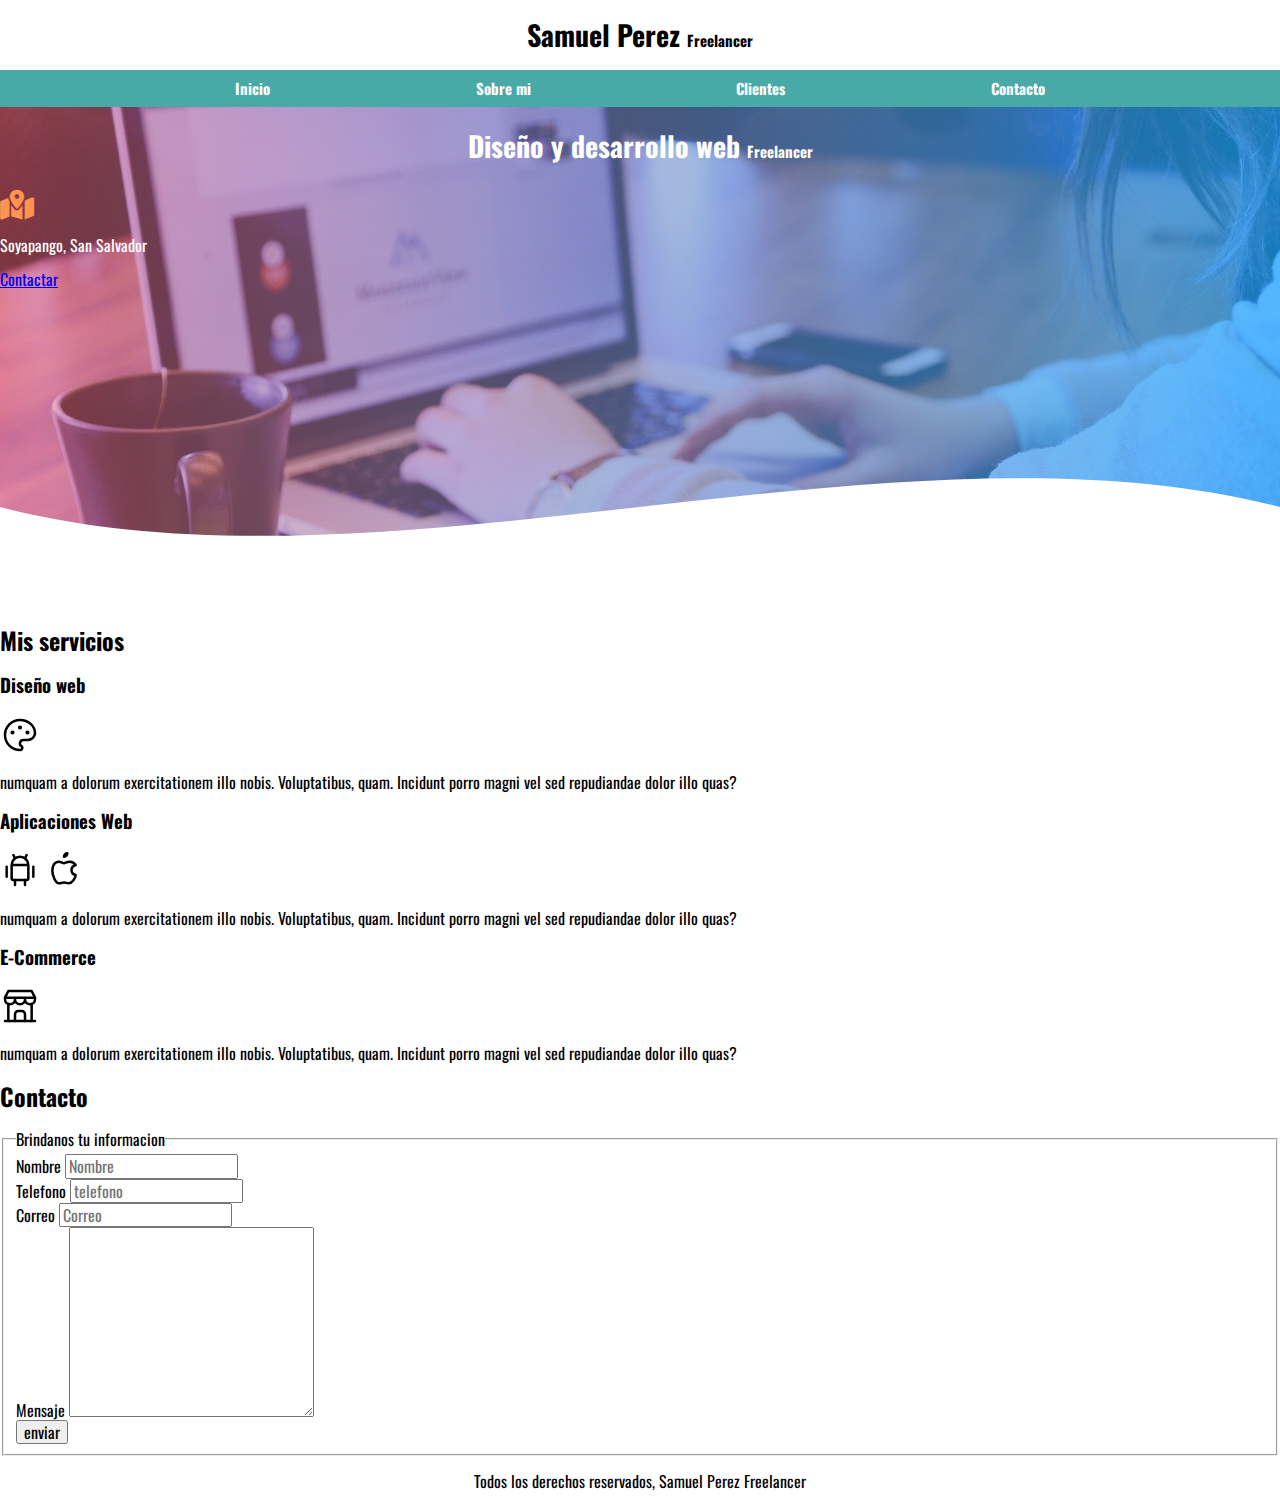
==== index.html @ 7580e6e0 "primer commit" ====
<!DOCTYPE html>
<html lang="es">

<head>
    <meta charset="UTF-8">
    <meta http-equiv="X-UA-Compatible" content="IE=edge">
    <meta name="viewport" content="width=device-width, initial-scale=1.0">
    <link rel="stylesheet" href="css/normalize.css">
    <link rel="preload" href="css/normalize.css" as="style">
    <link rel="preconnect" href="https://fonts.googleapis.com">
    <link rel="preconnect" href="https://fonts.gstatic.com" crossorigin>
    <link href="https://fonts.googleapis.com/css2?family=Krub&family=Oswald&display=swap" rel="stylesheet">
    <link rel="stylesheet" href="https://cdnjs.cloudflare.com/ajax/libs/font-awesome/6.2.0/css/all.min.css">
    <link rel="preload" href="css/main.css" as="style">
    <link rel="stylesheet" href="css/main.css">
    <title>Diseñador freelancer</title>
</head>

<body>
    </header>
    <h1 class="titulo">Samuel Perez <span>Freelancer</span></h1>
    <header>
        <div class="nav-bg">
            <nav class="navegacion-principal contenedor">
                <a href="#">Inicio</a>
                <a href="#">Sobre mi</a>
                <a href="#">Clientes</a>
                <a href="#">Contacto</a>

            </nav>
        </div>

        <section class="hero">
            <path d="M0.00,49.98 C149.99,150.00 349.20,-49.98 500.00,49.98 L500.00,150.00 L0.00,150.00 Z"
                    style="stroke: none; fill: #fff;"></path>
            </svg>
            <div class="wave" style="height: 150px; overflow: hidden;"><svg viewBox="0 0 500 150" preserveAspectRatio="none"
                style="height: 100%; width: 100%;">
                <path d="M0.00,49.98 C149.99,150.00 349.20,-49.98 500.00,49.98 L500.00,150.00 L0.00,150.00 Z"
                    style="stroke: none; fill: #fff;"></path>
            </svg></div>
            <div class="contenido-hero">                
                <h2 class="titulo">Diseño y desarrollo web <span>Freelancer</span></h2>
                <div class="color"><i class="fa-solid fa-map-location-dot "></i></div>
                <p>Soyapango, San Salvador</p>
                <a href="#">Contactar</a>
            </div>
        </section>
        <main>
            <h2>Mis servicios</h2>
            <section>
                <h3>Diseño web</h3>
                <svg xmlns="http://www.w3.org/2000/svg" class="icon icon-tabler icon-tabler-palette" width="40"
                    height="40" viewBox="0 0 24 24" stroke-width="1.5" stroke="#000000" fill="none"
                    stroke-linecap="round" stroke-linejoin="round">
                    <path stroke="none" d="M0 0h24v24H0z" fill="none" />
                    <path
                        d="M12 21a9 9 0 1 1 0 -18a9 8 0 0 1 9 8a4.5 4 0 0 1 -4.5 4h-2.5a2 2 0 0 0 -1 3.75a1.3 1.3 0 0 1 -1 2.25" />
                    <circle cx="7.5" cy="10.5" r=".5" fill="currentColor" />
                    <circle cx="12" cy="7.5" r=".5" fill="currentColor" />
                    <circle cx="16.5" cy="10.5" r=".5" fill="currentColor" />
                </svg>

                <p>numquam a dolorum exercitationem illo nobis. Voluptatibus, quam. Incidunt porro magni vel sed
                    repudiandae
                    dolor
                    illo quas?</p>
            </section>

            <section>
                <h3>Aplicaciones Web</h3>
                <svg xmlns="http://www.w3.org/2000/svg" class="icon icon-tabler icon-tabler-brand-android" width="40"
                    height="40" viewBox="0 0 24 24" stroke-width="1.5" stroke="#000000" fill="none"
                    stroke-linecap="round" stroke-linejoin="round">
                    <path stroke="none" d="M0 0h24v24H0z" fill="none" />
                    <line x1="4" y1="10" x2="4" y2="16" />
                    <line x1="20" y1="10" x2="20" y2="16" />
                    <path d="M7 9h10v8a1 1 0 0 1 -1 1h-8a1 1 0 0 1 -1 -1v-8a5 5 0 0 1 10 0" />
                    <line x1="8" y1="3" x2="9" y2="5" />
                    <line x1="16" y1="3" x2="15" y2="5" />
                    <line x1="9" y1="18" x2="9" y2="21" />
                    <line x1="15" y1="18" x2="15" y2="21" />
                </svg>

                <svg xmlns="http://www.w3.org/2000/svg" class="icon icon-tabler icon-tabler-brand-apple" width="40"
                    height="40" viewBox="0 0 24 24" stroke-width="1.5" stroke="#000000" fill="none"
                    stroke-linecap="round" stroke-linejoin="round">
                    <path stroke="none" d="M0 0h24v24H0z" fill="none" />
                    <path
                        d="M9 7c-3 0 -4 3 -4 5.5c0 3 2 7.5 4 7.5c1.088 -.046 1.679 -.5 3 -.5c1.312 0 1.5 .5 3 .5s4 -3 4 -5c-.028 -.01 -2.472 -.403 -2.5 -3c-.019 -2.17 2.416 -2.954 2.5 -3c-1.023 -1.492 -2.951 -1.963 -3.5 -2c-1.433 -.111 -2.83 1 -3.5 1c-.68 0 -1.9 -1 -3 -1z" />
                    <path d="M12 4a2 2 0 0 0 2 -2a2 2 0 0 0 -2 2" />
                </svg>

                <p>numquam a dolorum exercitationem illo nobis. Voluptatibus, quam. Incidunt porro magni vel sed
                    repudiandae
                    dolor
                    illo quas?</p>
            </section>
            <section>
                <h3>E-Commerce</h3>
                <svg xmlns="http://www.w3.org/2000/svg" class="icon icon-tabler icon-tabler-building-store" width="40"
                    height="40" viewBox="0 0 24 24" stroke-width="1.5" stroke="#000000" fill="none"
                    stroke-linecap="round" stroke-linejoin="round">
                    <path stroke="none" d="M0 0h24v24H0z" fill="none" />
                    <line x1="3" y1="21" x2="21" y2="21" />
                    <path d="M3 7v1a3 3 0 0 0 6 0v-1m0 1a3 3 0 0 0 6 0v-1m0 1a3 3 0 0 0 6 0v-1h-18l2 -4h14l2 4" />
                    <line x1="5" y1="21" x2="5" y2="10.85" />
                    <line x1="19" y1="21" x2="19" y2="10.85" />
                    <path d="M9 21v-4a2 2 0 0 1 2 -2h2a2 2 0 0 1 2 2v4" />
                </svg>
                <p>numquam a dolorum exercitationem illo nobis. Voluptatibus, quam. Incidunt porro magni vel sed
                    repudiandae
                    dolor
                    illo quas?</p>
            </section>

        </main>

        <section>
            <h2>Contacto</h2>

            <form>
                <fieldset>
                    <legend>Brindanos tu informacion</legend>

                    <div>
                        <label for="nombre"> Nombre</label>
                        <input type="text" placeholder="Nombre" name="nombre" id="">
                    </div>

                    <div>
                        <label for="telefono">Telefono</label>
                        <input placeholder="telefono" type="tel" name="telefono">
                    </div>

                    <div>
                        <label for="email">Correo</label>
                        <input type="email" placeholder="Correo" name="email">
                    </div>

                    <div>
                        <label for="mensaje">Mensaje</label>
                        <textarea name="mensaje" id="" cols="30" rows="10"></textarea>
                    </div>

                    <div>
                        <input type="submit" value="enviar">
                    </div>

                </fieldset>
            </form>

        </section>

        <footer>
            <p>Todos los derechos reservados, Samuel Perez Freelancer</p>
        </footer>

</body>

</html>
---- css/main.css ----
:root {
    --blanco: #ffffff;
    --obscuro: #000000;
    --primario: #FF934F;
    --secundario: #48A9A6;
    --gris: #757575;

    --fuente-principal: 3.8rem;

}


html {

    font-size: 62.5%;
    box-sizing: border-box;
}

*,
*:before,
*:after {
    box-sizing: inherit;

}

body {
    /* 1rem=10px */
    font-size: 16px;
    font-family: 'Oswald', sans-serif;
}

.titulo {
    text-align: center;
    font-size: 2.8rem;

}

.titulo span {

    font-size: 1.5rem;
}

.color {
    color: var(--primario);
    font-size: 3rem;
}

.navegacion-principal {

    display: flex;
    flex-direction: column;

}

footer {
    display: flex;
    align-items: center;
    justify-content: center;
}

@media (min-width: 480px) {

    .navegacion-principal {
        justify-content: space-evenly;
        flex-direction: row;

    }



}


.navegacion-principal a {

    color: var(--blanco);
    text-decoration: none;
    font-size: 1.5rem;
    font-weight: bold;
    padding: 1rem;
}

.navegacion-principal a:hover {
    background-color: var(--primario);
    color: var(--obscuro);

}

.nav-bg {
    background-color: var(--secundario);
}

.contenedor {

    max-width: 120rem;
    margin: 0 auto;
}

.wave {
    position: absolute;
    bottom: 0;
    width: 100%;
}

.hero {
    width: 100%;
    height: 50rem;
    background: hsl(350, 100%, 50%);
    /* fallback for old browsers */
    background: -webkit-linear-gradient(to right, rgba(236, 47, 75, 0.377), #00aeffa6), url(../img/hero.jpg);
    /* Chrome 10-25, Safari 5.1-6 */
    background: linear-gradient(to right, rgba(236, 47, 75, 0.377), #009dffa6), url(../img/hero.jpg);
    /* W3C, IE 10+/ Edge, Firefox 16+, Chrome 26+, Opera 12+, Safari 7+ */
    background-size: cover;
    background-attachment: fixed;
    position: relative;
}

.contenido-hero {
    position: absolute;
    width: 100%;
    height: 100%;
    color: var(--blanco);

}
---- css/main.css ----
:root {
    --blanco: #ffffff;
    --obscuro: #000000;
    --primario: #FF934F;
    --secundario: #48A9A6;
    --gris: #757575;

    --fuente-principal: 3.8rem;

}


html {

    font-size: 62.5%;
    box-sizing: border-box;
}

*,
*:before,
*:after {
    box-sizing: inherit;

}

body {
    /* 1rem=10px */
    font-size: 16px;
    font-family: 'Oswald', sans-serif;
}

.titulo {
    text-align: center;
    font-size: 2.8rem;

}

.titulo span {

    font-size: 1.5rem;
}

.color {
    color: var(--primario);
    font-size: 3rem;
}

.navegacion-principal {

    display: flex;
    flex-direction: column;

}

footer {
    display: flex;
    align-items: center;
    justify-content: center;
}

@media (min-width: 480px) {

    .navegacion-principal {
        justify-content: space-evenly;
        flex-direction: row;

    }



}


.navegacion-principal a {

    color: var(--blanco);
    text-decoration: none;
    font-size: 1.5rem;
    font-weight: bold;
    padding: 1rem;
}

.navegacion-principal a:hover {
    background-color: var(--primario);
    color: var(--obscuro);

}

.nav-bg {
    background-color: var(--secundario);
}

.contenedor {

    max-width: 120rem;
    margin: 0 auto;
}

.wave {
    position: absolute;
    bottom: 0;
    width: 100%;
}

.hero {
    width: 100%;
    height: 50rem;
    background: hsl(350, 100%, 50%);
    /* fallback for old browsers */
    background: -webkit-linear-gradient(to right, rgba(236, 47, 75, 0.377), #00aeffa6), url(../img/hero.jpg);
    /* Chrome 10-25, Safari 5.1-6 */
    background: linear-gradient(to right, rgba(236, 47, 75, 0.377), #009dffa6), url(../img/hero.jpg);
    /* W3C, IE 10+/ Edge, Firefox 16+, Chrome 26+, Opera 12+, Safari 7+ */
    background-size: cover;
    background-attachment: fixed;
    position: relative;
}

.contenido-hero {
    position: absolute;
    width: 100%;
    height: 100%;
    color: var(--blanco);

}
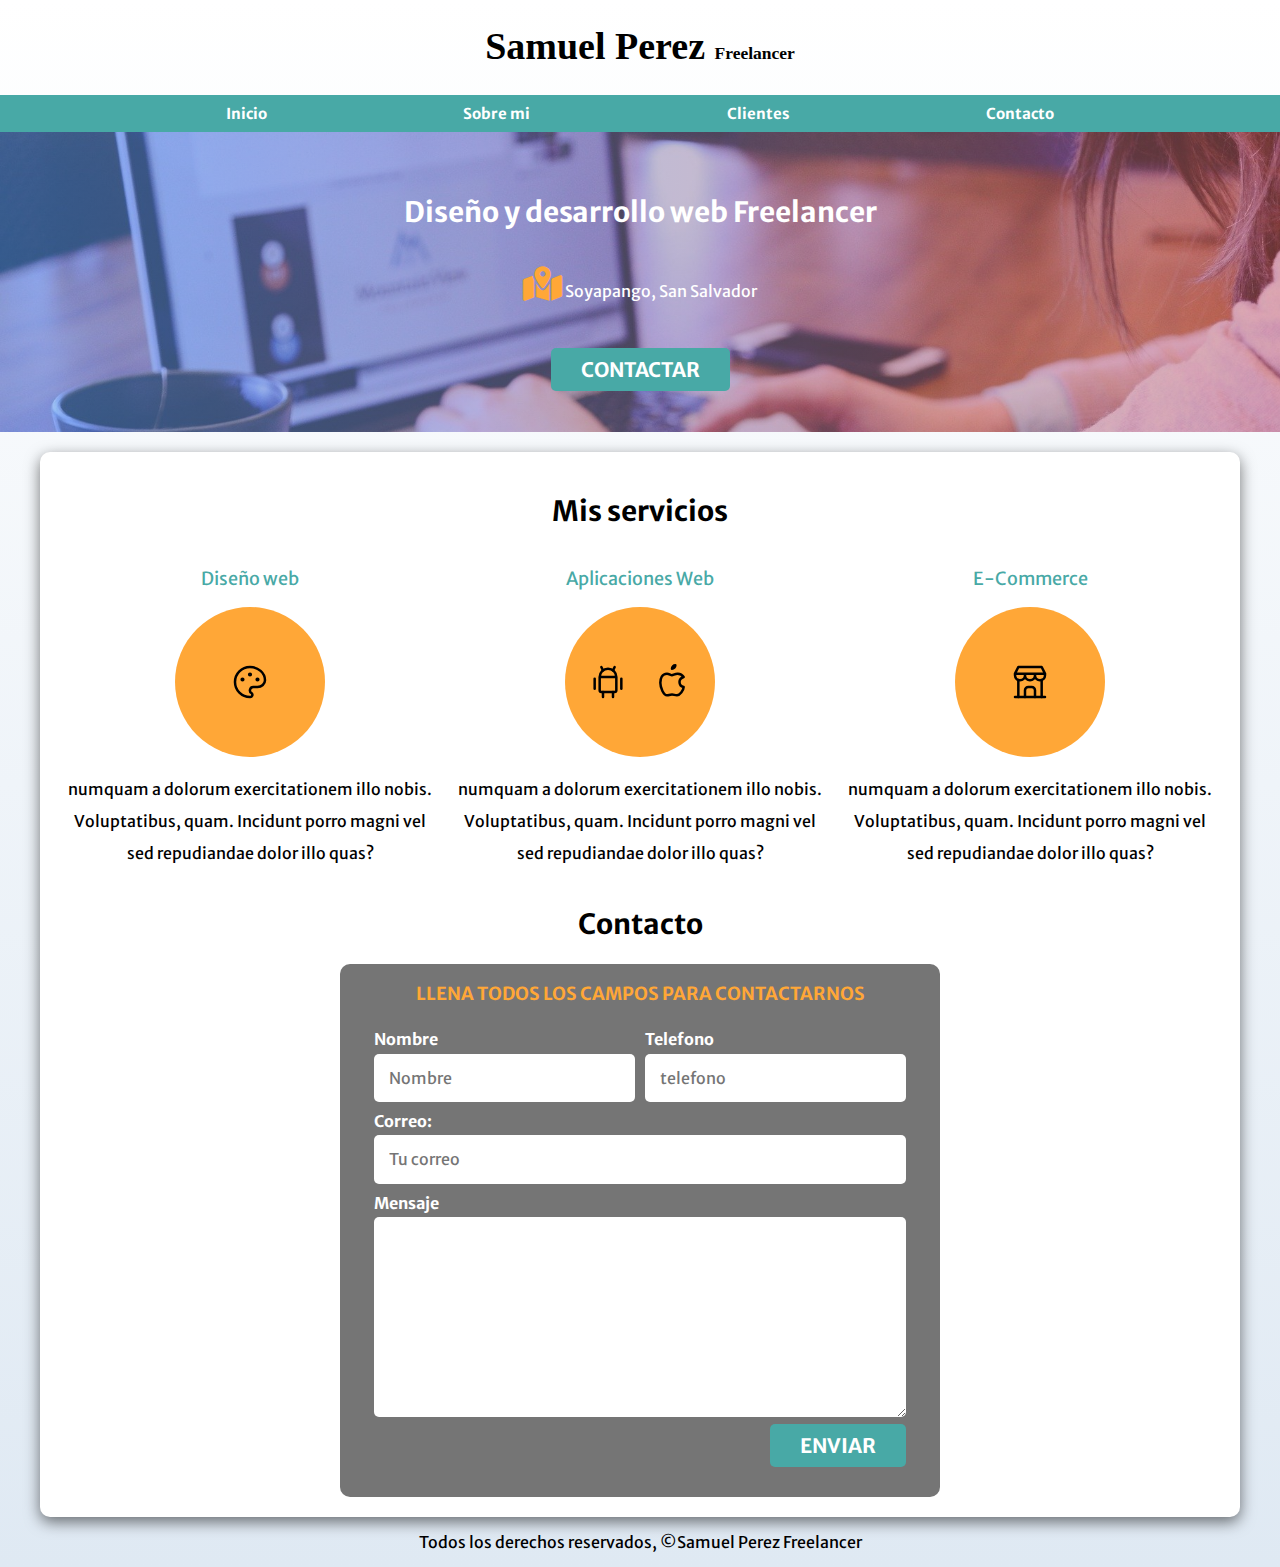
==== commit c8019822: "Pagina freelancer finalizada" ====
--- a/index.html
+++ b/index.html
@@ -1,5 +1,5 @@
 <!DOCTYPE html>
-<html lang="es">
+<html lang="en">
 
 <head>
     <meta charset="UTF-8">
@@ -9,7 +9,8 @@
     <link rel="preload" href="css/normalize.css" as="style">
     <link rel="preconnect" href="https://fonts.googleapis.com">
     <link rel="preconnect" href="https://fonts.gstatic.com" crossorigin>
-    <link href="https://fonts.googleapis.com/css2?family=Krub&family=Oswald&display=swap" rel="stylesheet">
+    <link href="https://fonts.googleapis.com/css2?family=Merriweather+Sans&family=Permanent+Marker&display=swap"
+        rel="stylesheet">
     <link rel="stylesheet" href="https://cdnjs.cloudflare.com/ajax/libs/font-awesome/6.2.0/css/all.min.css">
     <link rel="preload" href="css/main.css" as="style">
     <link rel="stylesheet" href="css/main.css">
@@ -20,6 +21,7 @@
     </header>
     <h1 class="titulo">Samuel Perez <span>Freelancer</span></h1>
     <header>
+        <!-- Menu navegacion-->
         <div class="nav-bg">
             <nav class="navegacion-principal contenedor">
                 <a href="#">Inicio</a>
@@ -31,129 +33,139 @@
         </div>
 
         <section class="hero">
-            <path d="M0.00,49.98 C149.99,150.00 349.20,-49.98 500.00,49.98 L500.00,150.00 L0.00,150.00 Z"
-                    style="stroke: none; fill: #fff;"></path>
-            </svg>
-            <div class="wave" style="height: 150px; overflow: hidden;"><svg viewBox="0 0 500 150" preserveAspectRatio="none"
-                style="height: 100%; width: 100%;">
+            <div class="contenido-hero">
                 <path d="M0.00,49.98 C149.99,150.00 349.20,-49.98 500.00,49.98 L500.00,150.00 L0.00,150.00 Z"
                     style="stroke: none; fill: #fff;"></path>
-            </svg></div>
-            <div class="contenido-hero">                
-                <h2 class="titulo">Diseño y desarrollo web <span>Freelancer</span></h2>
-                <div class="color"><i class="fa-solid fa-map-location-dot "></i></div>
-                <p>Soyapango, San Salvador</p>
-                <a href="#">Contactar</a>
+                </svg>
+                <h2>Diseño y desarrollo web <span>Freelancer</span></h2>
+                <p><i class="fa-solid fa-map-location-dot"></i> Soyapango, San Salvador</p>
+                <a class="boton" href="#">Contactar</a>
+            </div> <!-- .contenido-hero-->
+        </section>
+
+        <main class="contenedor sombra">
+            <h2>Mis servicios</h2>
+
+            <div class="servicios">
+                <section class="servicio">
+                    <h3>Diseño web</h3>
+                    <div class="iconos">
+                        <svg xmlns="http://www.w3.org/2000/svg" class="icon icon-tabler icon-tabler-palette" width="40"
+                            height="40" viewBox="0 0 24 24" stroke-width="1.5" stroke="#000000" fill="none"
+                            stroke-linecap="round" stroke-linejoin="round">
+                            <path stroke="none" d="M0 0h24v24H0z" fill="none" />
+                            <path
+                                d="M12 21a9 9 0 1 1 0 -18a9 8 0 0 1 9 8a4.5 4 0 0 1 -4.5 4h-2.5a2 2 0 0 0 -1 3.75a1.3 1.3 0 0 1 -1 2.25" />
+                            <circle cx="7.5" cy="10.5" r=".5" fill="currentColor" />
+                            <circle cx="12" cy="7.5" r=".5" fill="currentColor" />
+                            <circle cx="16.5" cy="10.5" r=".5" fill="currentColor" />
+                        </svg>
+                    </div>
+                    <p>numquam a dolorum exercitationem illo nobis. Voluptatibus, quam. Incidunt porro magni vel sed
+                        repudiandae
+                        dolor
+                        illo quas?</p>
+                </section>
+
+                <section class="servicio">
+                    <h3>Aplicaciones Web</h3>
+                    <div class="iconos">
+                        <svg xmlns="http://www.w3.org/2000/svg" class="icon icon-tabler icon-tabler-brand-android"
+                            width="40" height="40" viewBox="0 0 24 24" stroke-width="1.5" stroke="#000000" fill="none"
+                            stroke-linecap="round" stroke-linejoin="round">
+                            <path stroke="none" d="M0 0h24v24H0z" fill="none" />
+                            <line x1="4" y1="10" x2="4" y2="16" />
+                            <line x1="20" y1="10" x2="20" y2="16" />
+                            <path d="M7 9h10v8a1 1 0 0 1 -1 1h-8a1 1 0 0 1 -1 -1v-8a5 5 0 0 1 10 0" />
+                            <line x1="8" y1="3" x2="9" y2="5" />
+                            <line x1="16" y1="3" x2="15" y2="5" />
+                            <line x1="9" y1="18" x2="9" y2="21" />
+                            <line x1="15" y1="18" x2="15" y2="21" />
+                        </svg>
+
+
+                        <svg xmlns="http://www.w3.org/2000/svg" class="icon icon-tabler icon-tabler-brand-apple"
+                            width="40" height="40" viewBox="0 0 24 24" stroke-width="1.5" stroke="#000000" fill="none"
+                            stroke-linecap="round" stroke-linejoin="round">
+                            <path stroke="none" d="M0 0h24v24H0z" fill="none" />
+                            <path
+                                d="M9 7c-3 0 -4 3 -4 5.5c0 3 2 7.5 4 7.5c1.088 -.046 1.679 -.5 3 -.5c1.312 0 1.5 .5 3 .5s4 -3 4 -5c-.028 -.01 -2.472 -.403 -2.5 -3c-.019 -2.17 2.416 -2.954 2.5 -3c-1.023 -1.492 -2.951 -1.963 -3.5 -2c-1.433 -.111 -2.83 1 -3.5 1c-.68 0 -1.9 -1 -3 -1z" />
+                            <path d="M12 4a2 2 0 0 0 2 -2a2 2 0 0 0 -2 2" />
+                        </svg>
+                    </div>
+                    <p>numquam a dolorum exercitationem illo nobis. Voluptatibus, quam. Incidunt porro magni vel sed
+                        repudiandae
+                        dolor
+                        illo quas?</p>
+                </section>
+
+                <section class="servicio">
+                    <h3>E-Commerce</h3>
+                    <div class="iconos">
+                        <svg xmlns="http://www.w3.org/2000/svg" class="icon icon-tabler icon-tabler-building-store"
+                            width="40" height="40" viewBox="0 0 24 24" stroke-width="1.5" stroke="#000000" fill="none"
+                            stroke-linecap="round" stroke-linejoin="round">
+                            <path stroke="none" d="M0 0h24v24H0z" fill="none" />
+                            <line x1="3" y1="21" x2="21" y2="21" />
+                            <path
+                                d="M3 7v1a3 3 0 0 0 6 0v-1m0 1a3 3 0 0 0 6 0v-1m0 1a3 3 0 0 0 6 0v-1h-18l2 -4h14l2 4" />
+                            <line x1="5" y1="21" x2="5" y2="10.85" />
+                            <line x1="19" y1="21" x2="19" y2="10.85" />
+                            <path d="M9 21v-4a2 2 0 0 1 2 -2h2a2 2 0 0 1 2 2v4" />
+                        </svg>
+                    </div>
+                    <p>numquam a dolorum exercitationem illo nobis. Voluptatibus, quam. Incidunt porro magni vel sed
+                        repudiandae
+                        dolor
+                        illo quas?</p>
+                </section>
             </div>
-        </section>
-        <main>
-            <h2>Mis servicios</h2>
-            <section>
-                <h3>Diseño web</h3>
-                <svg xmlns="http://www.w3.org/2000/svg" class="icon icon-tabler icon-tabler-palette" width="40"
-                    height="40" viewBox="0 0 24 24" stroke-width="1.5" stroke="#000000" fill="none"
-                    stroke-linecap="round" stroke-linejoin="round">
-                    <path stroke="none" d="M0 0h24v24H0z" fill="none" />
-                    <path
-                        d="M12 21a9 9 0 1 1 0 -18a9 8 0 0 1 9 8a4.5 4 0 0 1 -4.5 4h-2.5a2 2 0 0 0 -1 3.75a1.3 1.3 0 0 1 -1 2.25" />
-                    <circle cx="7.5" cy="10.5" r=".5" fill="currentColor" />
-                    <circle cx="12" cy="7.5" r=".5" fill="currentColor" />
-                    <circle cx="16.5" cy="10.5" r=".5" fill="currentColor" />
-                </svg>
+            <!--.servicios -->
 
-                <p>numquam a dolorum exercitationem illo nobis. Voluptatibus, quam. Incidunt porro magni vel sed
-                    repudiandae
-                    dolor
-                    illo quas?</p>
-            </section>
+
+
 
             <section>
-                <h3>Aplicaciones Web</h3>
-                <svg xmlns="http://www.w3.org/2000/svg" class="icon icon-tabler icon-tabler-brand-android" width="40"
-                    height="40" viewBox="0 0 24 24" stroke-width="1.5" stroke="#000000" fill="none"
-                    stroke-linecap="round" stroke-linejoin="round">
-                    <path stroke="none" d="M0 0h24v24H0z" fill="none" />
-                    <line x1="4" y1="10" x2="4" y2="16" />
-                    <line x1="20" y1="10" x2="20" y2="16" />
-                    <path d="M7 9h10v8a1 1 0 0 1 -1 1h-8a1 1 0 0 1 -1 -1v-8a5 5 0 0 1 10 0" />
-                    <line x1="8" y1="3" x2="9" y2="5" />
-                    <line x1="16" y1="3" x2="15" y2="5" />
-                    <line x1="9" y1="18" x2="9" y2="21" />
-                    <line x1="15" y1="18" x2="15" y2="21" />
-                </svg>
+                <h2>Contacto</h2>
 
-                <svg xmlns="http://www.w3.org/2000/svg" class="icon icon-tabler icon-tabler-brand-apple" width="40"
-                    height="40" viewBox="0 0 24 24" stroke-width="1.5" stroke="#000000" fill="none"
-                    stroke-linecap="round" stroke-linejoin="round">
-                    <path stroke="none" d="M0 0h24v24H0z" fill="none" />
-                    <path
-                        d="M9 7c-3 0 -4 3 -4 5.5c0 3 2 7.5 4 7.5c1.088 -.046 1.679 -.5 3 -.5c1.312 0 1.5 .5 3 .5s4 -3 4 -5c-.028 -.01 -2.472 -.403 -2.5 -3c-.019 -2.17 2.416 -2.954 2.5 -3c-1.023 -1.492 -2.951 -1.963 -3.5 -2c-1.433 -.111 -2.83 1 -3.5 1c-.68 0 -1.9 -1 -3 -1z" />
-                    <path d="M12 4a2 2 0 0 0 2 -2a2 2 0 0 0 -2 2" />
-                </svg>
+                <form class="formulario">
+                    <fieldset>
+                        <legend>Llena todos los campos para contactarnos</legend>
+                        <div class="contenedor-campos">
 
-                <p>numquam a dolorum exercitationem illo nobis. Voluptatibus, quam. Incidunt porro magni vel sed
-                    repudiandae
-                    dolor
-                    illo quas?</p>
+                            <div class="campo">
+                                <label for="nombre"> Nombre</label>
+                                <input class="input-text" type="text" placeholder="Nombre" name="nombre" id="">
+                            </div>
+
+                            <div class="campo">
+                                <label for="telefono">Telefono</label>
+                                <input class="input-text" placeholder="telefono" type="tel" name="telefono">
+                            </div>
+
+                            <div class="campo">
+                                <label for="email">Correo:</label>
+                                <input class="input-text" type="email" placeholder="Tu correo" name="email">
+                            </div>
+
+                            <div class="campo">
+                                <label for="mensaje">Mensaje</label>
+                                <textarea class="input-text"></textarea>
+                            </div>
+                        </div>
+                        <!-- Contenedor campos -->
+                        <div class="alinear-derecha flex">
+                            <input class="boton w-sm-100" type="submit" value="enviar">
+                        </div>
+
+                    </fieldset>
+                </form>
+
             </section>
-            <section>
-                <h3>E-Commerce</h3>
-                <svg xmlns="http://www.w3.org/2000/svg" class="icon icon-tabler icon-tabler-building-store" width="40"
-                    height="40" viewBox="0 0 24 24" stroke-width="1.5" stroke="#000000" fill="none"
-                    stroke-linecap="round" stroke-linejoin="round">
-                    <path stroke="none" d="M0 0h24v24H0z" fill="none" />
-                    <line x1="3" y1="21" x2="21" y2="21" />
-                    <path d="M3 7v1a3 3 0 0 0 6 0v-1m0 1a3 3 0 0 0 6 0v-1m0 1a3 3 0 0 0 6 0v-1h-18l2 -4h14l2 4" />
-                    <line x1="5" y1="21" x2="5" y2="10.85" />
-                    <line x1="19" y1="21" x2="19" y2="10.85" />
-                    <path d="M9 21v-4a2 2 0 0 1 2 -2h2a2 2 0 0 1 2 2v4" />
-                </svg>
-                <p>numquam a dolorum exercitationem illo nobis. Voluptatibus, quam. Incidunt porro magni vel sed
-                    repudiandae
-                    dolor
-                    illo quas?</p>
-            </section>
-
         </main>
 
-        <section>
-            <h2>Contacto</h2>
-
-            <form>
-                <fieldset>
-                    <legend>Brindanos tu informacion</legend>
-
-                    <div>
-                        <label for="nombre"> Nombre</label>
-                        <input type="text" placeholder="Nombre" name="nombre" id="">
-                    </div>
-
-                    <div>
-                        <label for="telefono">Telefono</label>
-                        <input placeholder="telefono" type="tel" name="telefono">
-                    </div>
-
-                    <div>
-                        <label for="email">Correo</label>
-                        <input type="email" placeholder="Correo" name="email">
-                    </div>
-
-                    <div>
-                        <label for="mensaje">Mensaje</label>
-                        <textarea name="mensaje" id="" cols="30" rows="10"></textarea>
-                    </div>
-
-                    <div>
-                        <input type="submit" value="enviar">
-                    </div>
-
-                </fieldset>
-            </form>
-
-        </section>
-
         <footer>
-            <p>Todos los derechos reservados, Samuel Perez Freelancer</p>
+            <p>Todos los derechos reservados, &copy;Samuel Perez Freelancer</p>
         </footer>
 
 </body>
--- a/css/main.css
+++ b/css/main.css
@@ -1,19 +1,33 @@
 :root {
     --blanco: #ffffff;
     --obscuro: #000000;
-    --primario: #FF934F;
+    --primario: #FFA737;
     --secundario: #48A9A6;
     --gris: #757575;
+    --grisClaro: #DFE9F3;
 
     --fuente-principal: 3.8rem;
 
 }
 
+/* Globales */
 
 html {
 
     font-size: 62.5%;
     box-sizing: border-box;
+    /* Hack para box model*/
+    scroll-snap-type: y mandatory;
+}
+
+/*Scroll snap */
+.servicios,
+.navegacion-principal,
+.formulario {
+
+    scroll-snap-align: center;
+    scroll-snap-stop: always;
+
 }
 
 *,
@@ -26,25 +40,93 @@
 body {
     /* 1rem=10px */
     font-size: 16px;
-    font-family: 'Oswald', sans-serif;
-}
-
+    font-family: 'Merriweather Sans', serif;
+    background-image: linear-gradient(to top, var(--grisClaro) 0%, var(--blanco) 100%);
+}
+
+.contenedor {
+
+    max-width: 120rem;
+    margin: 0 auto;
+}
+
+/* Tipografia */
+h1 {
+    font-size: 3.8rem;
+}
+
+h2 {
+    font-size: 2.8rem;
+}
+
+h3 {
+
+    font-size: 1.8rem;
+}
+
+h1,
+h2,
+h3 {
+    text-align: center;
+}
+
+.boton {
+
+    background-color: var(--secundario);
+    color: var(--blanco);
+    padding: 1rem 3rem;
+    margin-top: 3rem;
+    font-size: 2rem;
+    text-decoration: none;
+    font-weight: bold;
+    text-transform: uppercase;
+    border-radius: .5rem;
+    width: 90%;
+    text-align: center;
+    border: none;
+}
+
+@media (min-width: 768px) {
+    .boton {
+        width: auto;
+    }
+
+}
+
+.boton:hover {
+    cursor: pointer;
+}
+
+.sombra {
+
+    box-shadow: 0px 5px 15px 0px rgba(0, 0, 0, 0.54);
+    background-color: var(--blanco);
+    padding: 2rem;
+    border-radius: 1rem;
+
+}
+
+
+
+/* Titulos */
 .titulo {
     text-align: center;
-    font-size: 2.8rem;
+    font-family: 'Permanent Marker', cursive;
+
 
 }
 
 .titulo span {
 
-    font-size: 1.5rem;
-}
-
-.color {
+    font-size: 1.75rem;
+}
+
+.fa-map-location-dot {
     color: var(--primario);
-    font-size: 3rem;
-}
-
+    font-size: 3.5rem;
+}
+
+/*  nav ppal*/
 .navegacion-principal {
 
     display: flex;
@@ -86,40 +168,186 @@
 
 }
 
+/* Utilidades */
+.w-sm-100 {
+    width: 100%;
+}
+
+@media (min-width: 768px) {
+    .w-sm-100 {
+        width: auto;
+    }
+}
+
+.alinear-derecha {
+
+    justify-content: flex-end;
+}
+
+.flex {
+
+    display: flex;
+}
+
 .nav-bg {
     background-color: var(--secundario);
 }
 
-.contenedor {
-
-    max-width: 120rem;
-    margin: 0 auto;
-}
-
-.wave {
-    position: absolute;
-    bottom: 0;
-    width: 100%;
-}
-
+
+
+
+
+
+/* hero */
 .hero {
     width: 100%;
-    height: 50rem;
+    height: 30rem;
     background: hsl(350, 100%, 50%);
     /* fallback for old browsers */
     background: -webkit-linear-gradient(to right, rgba(236, 47, 75, 0.377), #00aeffa6), url(../img/hero.jpg);
     /* Chrome 10-25, Safari 5.1-6 */
-    background: linear-gradient(to right, rgba(236, 47, 75, 0.377), #009dffa6), url(../img/hero.jpg);
+    background: linear-gradient(to right, rgba(47, 129, 236, 0.466), #b62d2d5d), url(../img/hero.jpg);
     /* W3C, IE 10+/ Edge, Firefox 16+, Chrome 26+, Opera 12+, Safari 7+ */
     background-size: cover;
     background-attachment: fixed;
     position: relative;
+    margin-bottom: 2rem;
 }
 
 .contenido-hero {
     position: absolute;
     width: 100%;
     height: 100%;
+    display: flex;
+    flex-direction: column;
+    align-items: center;
+    justify-content: center;
+
+
+}
+
+.contenido-hero h2,
+.contenido-hero p {
+
     color: var(--blanco);
 
+}
+
+.contenido-hero .ubicacion {
+    display: flex;
+    align-items: flex-end;
+}
+
+
+
+@media (min-width:768px) {
+
+    /** Servicios **/
+    .servicios {
+        display: grid;
+        grid-template-columns: repeat(3, 1fr);
+        /* aqui repites 3 veces 1fr o fraccion */
+        /* grid-template-columns: 1fr 1fr 1fr; */
+        /* grid-template-rows: 200px 800px; */
+        /* grid: 200px 800px / 300px 300px; esta es la forma corta **/
+        column-gap: 1rem;
+    }
+}
+
+.servicio {
+    display: flex;
+    flex-direction: column;
+    align-items: center;
+}
+
+.servicio p {
+    line-height: 2;
+    text-align: center;
+
+}
+
+.servicio h3 {
+
+    color: var(--secundario);
+    font-weight: normal;
+}
+
+
+.servicio .iconos {
+    height: 15rem;
+    width: 15rem;
+    background-color: var(--primario);
+    border-radius: 50%;
+    display: flex;
+    align-items: center;
+    justify-content: space-evenly;
+}
+
+/** Contacto **/
+.formulario {
+    background-color: var(--gris);
+    width: min(60rem, 100%);
+    /** Evalua para utilizar el valor mas pequeño para hacerlo responsive **/
+    margin: 0 auto;
+    padding: 2rem;
+    border-radius: 1rem;
+
+}
+
+.formulario fieldset {
+    border: none;
+
+}
+
+.formulario legend {
+    text-align: center;
+    font-size: 1.8rem;
+    text-transform: uppercase;
+    font-weight: 700;
+    margin-bottom: 2rem;
+    color: var(--primario);
+}
+
+@media (min-width: 768px) {
+
+    .contenedor-campos {
+        display: grid;
+        grid-template-columns: repeat(2, 1fr);
+        grid-template-rows: auto auto 20rem;
+        column-gap: 1rem;
+    }
+
+    .campo:nth-child(3),
+    .campo:nth-child(4) {
+        grid-column: 1/3;
+
+    }
+
+
+}
+
+
+.campo {
+    margin-bottom: 1rem;
+
+
+}
+
+.campo label {
+    font-weight: bold;
+    color: var(--blanco);
+    margin-bottom: 0.5rem;
+    display: block;
+}
+
+.input-text {
+    width: 100%;
+    border: none;
+    padding: 1.5rem;
+    border-radius: 0.5rem;
+
+}
+
+.campo textarea {
+    height: 20rem;
 }--- a/css/main.css
+++ b/css/main.css
@@ -1,19 +1,33 @@
 :root {
     --blanco: #ffffff;
     --obscuro: #000000;
-    --primario: #FF934F;
+    --primario: #FFA737;
     --secundario: #48A9A6;
     --gris: #757575;
+    --grisClaro: #DFE9F3;
 
     --fuente-principal: 3.8rem;
 
 }
 
+/* Globales */
 
 html {
 
     font-size: 62.5%;
     box-sizing: border-box;
+    /* Hack para box model*/
+    scroll-snap-type: y mandatory;
+}
+
+/*Scroll snap */
+.servicios,
+.navegacion-principal,
+.formulario {
+
+    scroll-snap-align: center;
+    scroll-snap-stop: always;
+
 }
 
 *,
@@ -26,25 +40,93 @@
 body {
     /* 1rem=10px */
     font-size: 16px;
-    font-family: 'Oswald', sans-serif;
-}
-
+    font-family: 'Merriweather Sans', serif;
+    background-image: linear-gradient(to top, var(--grisClaro) 0%, var(--blanco) 100%);
+}
+
+.contenedor {
+
+    max-width: 120rem;
+    margin: 0 auto;
+}
+
+/* Tipografia */
+h1 {
+    font-size: 3.8rem;
+}
+
+h2 {
+    font-size: 2.8rem;
+}
+
+h3 {
+
+    font-size: 1.8rem;
+}
+
+h1,
+h2,
+h3 {
+    text-align: center;
+}
+
+.boton {
+
+    background-color: var(--secundario);
+    color: var(--blanco);
+    padding: 1rem 3rem;
+    margin-top: 3rem;
+    font-size: 2rem;
+    text-decoration: none;
+    font-weight: bold;
+    text-transform: uppercase;
+    border-radius: .5rem;
+    width: 90%;
+    text-align: center;
+    border: none;
+}
+
+@media (min-width: 768px) {
+    .boton {
+        width: auto;
+    }
+
+}
+
+.boton:hover {
+    cursor: pointer;
+}
+
+.sombra {
+
+    box-shadow: 0px 5px 15px 0px rgba(0, 0, 0, 0.54);
+    background-color: var(--blanco);
+    padding: 2rem;
+    border-radius: 1rem;
+
+}
+
+
+
+/* Titulos */
 .titulo {
     text-align: center;
-    font-size: 2.8rem;
+    font-family: 'Permanent Marker', cursive;
+
 
 }
 
 .titulo span {
 
-    font-size: 1.5rem;
-}
-
-.color {
+    font-size: 1.75rem;
+}
+
+.fa-map-location-dot {
     color: var(--primario);
-    font-size: 3rem;
-}
-
+    font-size: 3.5rem;
+}
+
+/*  nav ppal*/
 .navegacion-principal {
 
     display: flex;
@@ -86,40 +168,186 @@
 
 }
 
+/* Utilidades */
+.w-sm-100 {
+    width: 100%;
+}
+
+@media (min-width: 768px) {
+    .w-sm-100 {
+        width: auto;
+    }
+}
+
+.alinear-derecha {
+
+    justify-content: flex-end;
+}
+
+.flex {
+
+    display: flex;
+}
+
 .nav-bg {
     background-color: var(--secundario);
 }
 
-.contenedor {
-
-    max-width: 120rem;
-    margin: 0 auto;
-}
-
-.wave {
-    position: absolute;
-    bottom: 0;
-    width: 100%;
-}
-
+
+
+
+
+
+/* hero */
 .hero {
     width: 100%;
-    height: 50rem;
+    height: 30rem;
     background: hsl(350, 100%, 50%);
     /* fallback for old browsers */
     background: -webkit-linear-gradient(to right, rgba(236, 47, 75, 0.377), #00aeffa6), url(../img/hero.jpg);
     /* Chrome 10-25, Safari 5.1-6 */
-    background: linear-gradient(to right, rgba(236, 47, 75, 0.377), #009dffa6), url(../img/hero.jpg);
+    background: linear-gradient(to right, rgba(47, 129, 236, 0.466), #b62d2d5d), url(../img/hero.jpg);
     /* W3C, IE 10+/ Edge, Firefox 16+, Chrome 26+, Opera 12+, Safari 7+ */
     background-size: cover;
     background-attachment: fixed;
     position: relative;
+    margin-bottom: 2rem;
 }
 
 .contenido-hero {
     position: absolute;
     width: 100%;
     height: 100%;
+    display: flex;
+    flex-direction: column;
+    align-items: center;
+    justify-content: center;
+
+
+}
+
+.contenido-hero h2,
+.contenido-hero p {
+
     color: var(--blanco);
 
+}
+
+.contenido-hero .ubicacion {
+    display: flex;
+    align-items: flex-end;
+}
+
+
+
+@media (min-width:768px) {
+
+    /** Servicios **/
+    .servicios {
+        display: grid;
+        grid-template-columns: repeat(3, 1fr);
+        /* aqui repites 3 veces 1fr o fraccion */
+        /* grid-template-columns: 1fr 1fr 1fr; */
+        /* grid-template-rows: 200px 800px; */
+        /* grid: 200px 800px / 300px 300px; esta es la forma corta **/
+        column-gap: 1rem;
+    }
+}
+
+.servicio {
+    display: flex;
+    flex-direction: column;
+    align-items: center;
+}
+
+.servicio p {
+    line-height: 2;
+    text-align: center;
+
+}
+
+.servicio h3 {
+
+    color: var(--secundario);
+    font-weight: normal;
+}
+
+
+.servicio .iconos {
+    height: 15rem;
+    width: 15rem;
+    background-color: var(--primario);
+    border-radius: 50%;
+    display: flex;
+    align-items: center;
+    justify-content: space-evenly;
+}
+
+/** Contacto **/
+.formulario {
+    background-color: var(--gris);
+    width: min(60rem, 100%);
+    /** Evalua para utilizar el valor mas pequeño para hacerlo responsive **/
+    margin: 0 auto;
+    padding: 2rem;
+    border-radius: 1rem;
+
+}
+
+.formulario fieldset {
+    border: none;
+
+}
+
+.formulario legend {
+    text-align: center;
+    font-size: 1.8rem;
+    text-transform: uppercase;
+    font-weight: 700;
+    margin-bottom: 2rem;
+    color: var(--primario);
+}
+
+@media (min-width: 768px) {
+
+    .contenedor-campos {
+        display: grid;
+        grid-template-columns: repeat(2, 1fr);
+        grid-template-rows: auto auto 20rem;
+        column-gap: 1rem;
+    }
+
+    .campo:nth-child(3),
+    .campo:nth-child(4) {
+        grid-column: 1/3;
+
+    }
+
+
+}
+
+
+.campo {
+    margin-bottom: 1rem;
+
+
+}
+
+.campo label {
+    font-weight: bold;
+    color: var(--blanco);
+    margin-bottom: 0.5rem;
+    display: block;
+}
+
+.input-text {
+    width: 100%;
+    border: none;
+    padding: 1.5rem;
+    border-radius: 0.5rem;
+
+}
+
+.campo textarea {
+    height: 20rem;
 }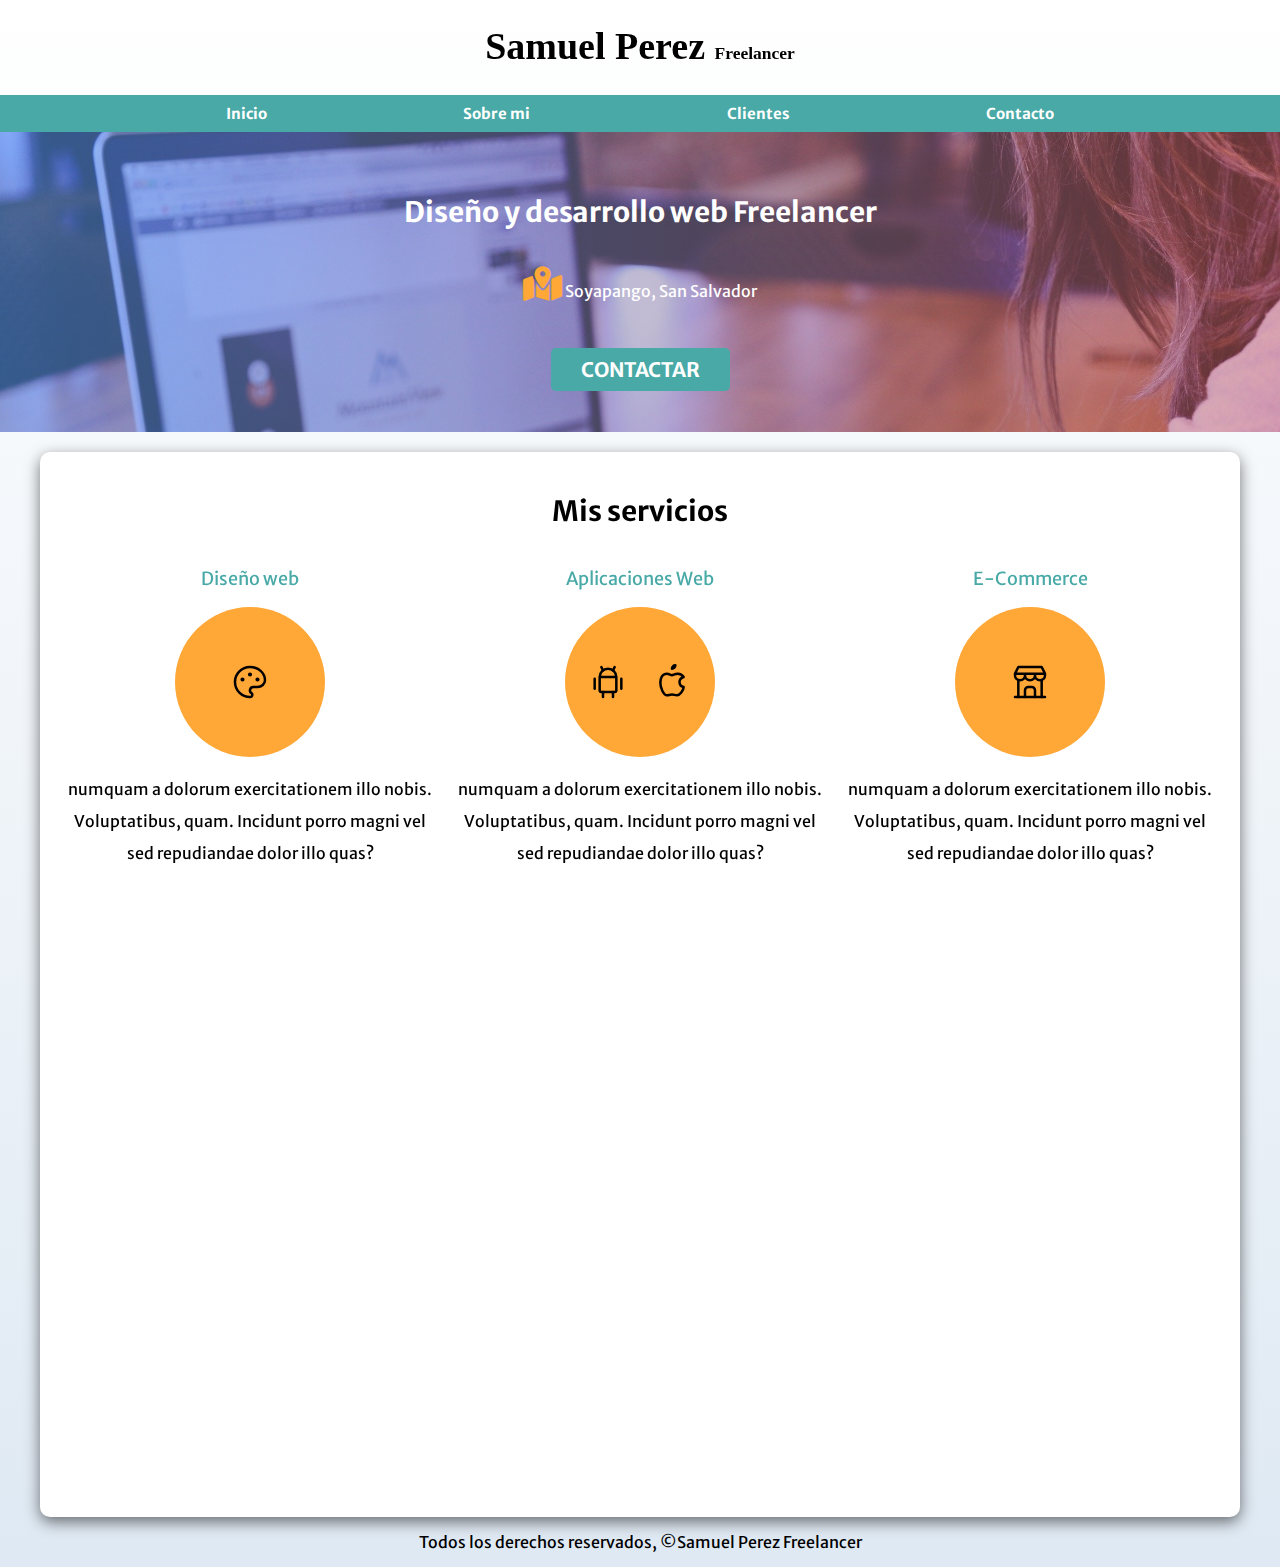
==== commit 8e52ef26: "Libreria js animaciones añadida" ====
--- a/index.html
+++ b/index.html
@@ -7,6 +7,7 @@
     <meta name="viewport" content="width=device-width, initial-scale=1.0">
     <link rel="stylesheet" href="css/normalize.css">
     <link rel="preload" href="css/normalize.css" as="style">
+    <script src="js/scrollreveal.js"></script>
     <link rel="preconnect" href="https://fonts.googleapis.com">
     <link rel="preconnect" href="https://fonts.gstatic.com" crossorigin>
     <link href="https://fonts.googleapis.com/css2?family=Merriweather+Sans&family=Permanent+Marker&display=swap"
@@ -18,11 +19,11 @@
 </head>
 
 <body>
-    </header>
-    <h1 class="titulo">Samuel Perez <span>Freelancer</span></h1>
+    </header >
+    <h1 class="titulo scrollrevtop">Samuel Perez <span>Freelancer</span></h1>
     <header>
         <!-- Menu navegacion-->
-        <div class="nav-bg">
+        <div class="nav-bg scrollrevright">
             <nav class="navegacion-principal contenedor">
                 <a href="#">Inicio</a>
                 <a href="#">Sobre mi</a>
@@ -32,7 +33,7 @@
             </nav>
         </div>
 
-        <section class="hero">
+        <section class="hero scrollrevleft">
             <div class="contenido-hero">
                 <path d="M0.00,49.98 C149.99,150.00 349.20,-49.98 500.00,49.98 L500.00,150.00 L0.00,150.00 Z"
                     style="stroke: none; fill: #fff;"></path>
@@ -43,11 +44,11 @@
             </div> <!-- .contenido-hero-->
         </section>
 
-        <main class="contenedor sombra">
-            <h2>Mis servicios</h2>
+        <main class="contenedor sombra ">
+            <h2 class="scrollrevright">Mis servicios</h2>
 
             <div class="servicios">
-                <section class="servicio">
+                <section class="servicio scrollrevright">
                     <h3>Diseño web</h3>
                     <div class="iconos">
                         <svg xmlns="http://www.w3.org/2000/svg" class="icon icon-tabler icon-tabler-palette" width="40"
@@ -67,7 +68,7 @@
                         illo quas?</p>
                 </section>
 
-                <section class="servicio">
+                <section class="servicio scrollrevleft">
                     <h3>Aplicaciones Web</h3>
                     <div class="iconos">
                         <svg xmlns="http://www.w3.org/2000/svg" class="icon icon-tabler icon-tabler-brand-android"
@@ -99,7 +100,7 @@
                         illo quas?</p>
                 </section>
 
-                <section class="servicio">
+                <section class="servicio scrollrevright">
                     <h3>E-Commerce</h3>
                     <div class="iconos">
                         <svg xmlns="http://www.w3.org/2000/svg" class="icon icon-tabler icon-tabler-building-store"
@@ -125,7 +126,7 @@
 
 
 
-            <section>
+            <section class="scrollrevleft">
                 <h2>Contacto</h2>
 
                 <form class="formulario">
@@ -167,7 +168,7 @@
         <footer>
             <p>Todos los derechos reservados, &copy;Samuel Perez Freelancer</p>
         </footer>
-
+        <script src="js/index.js"></script>
 </body>
 
 </html>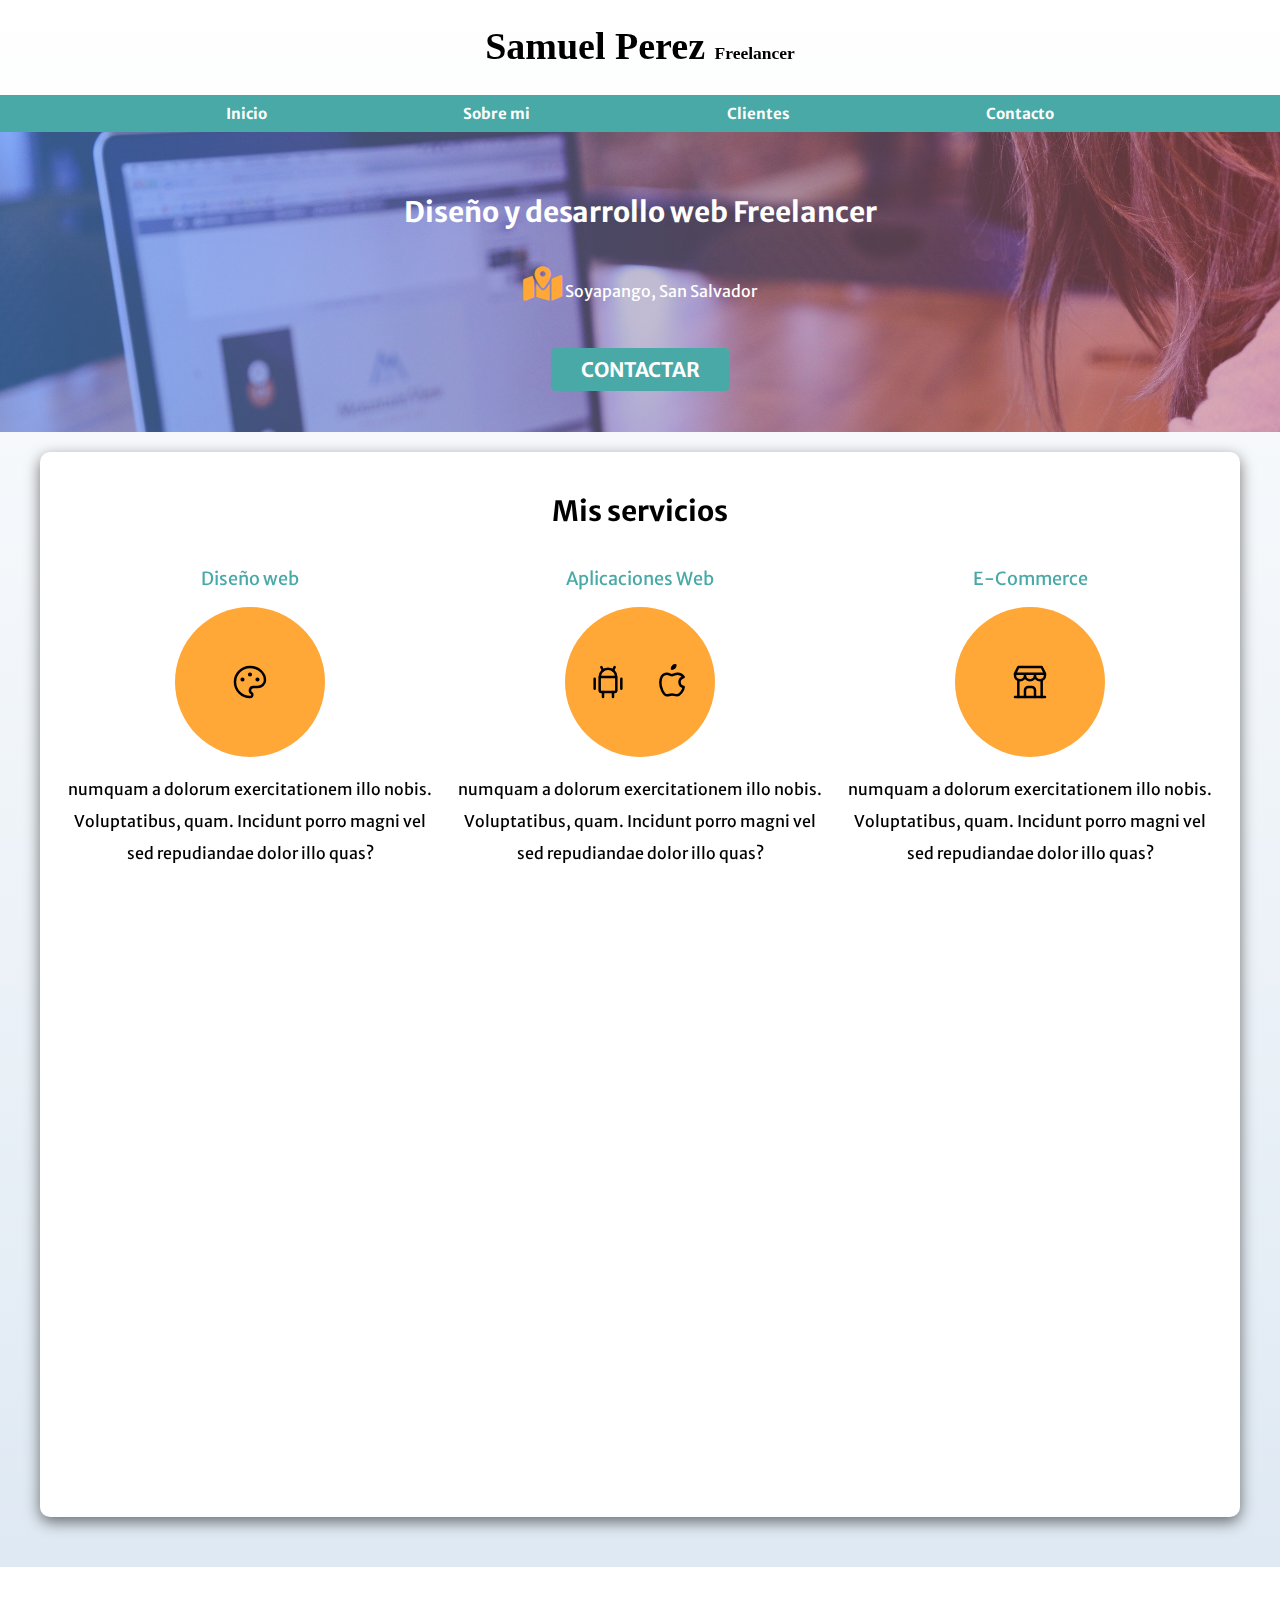
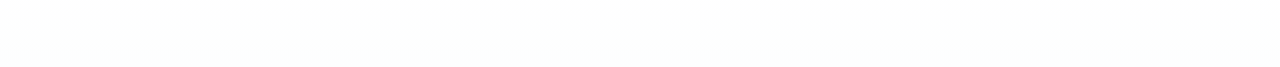
==== commit 31a06af7: "Animacion solucionada" ====
--- a/index.html
+++ b/index.html
@@ -165,7 +165,7 @@
             </section>
         </main>
 
-        <footer>
+        <footer class="scrollrevtop">
             <p>Todos los derechos reservados, &copy;Samuel Perez Freelancer</p>
         </footer>
         <script src="js/index.js"></script>
--- a/css/main.css
+++ b/css/main.css
@@ -21,14 +21,7 @@
 }
 
 /*Scroll snap */
-.servicios,
-.navegacion-principal,
-.formulario {
-
-    scroll-snap-align: center;
-    scroll-snap-stop: always;
-
-}
+
 
 *,
 *:before,
--- a/css/main.css
+++ b/css/main.css
@@ -21,14 +21,7 @@
 }
 
 /*Scroll snap */
-.servicios,
-.navegacion-principal,
-.formulario {
-
-    scroll-snap-align: center;
-    scroll-snap-stop: always;
-
-}
+
 
 *,
 *:before,
